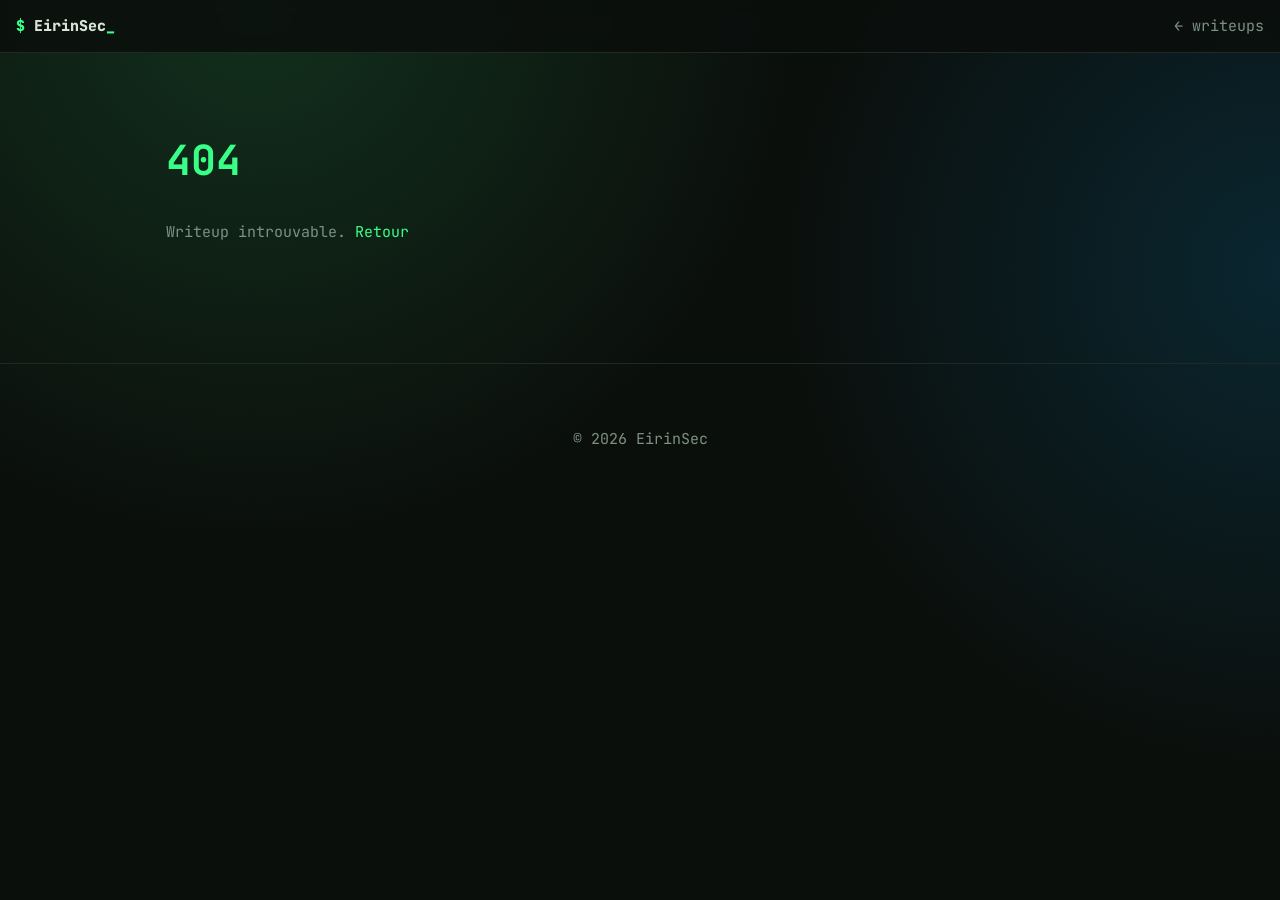
==== writeup.html @ e9f84101 "Add CTF team website for GitHub Pages Static site (no build) driven by JSON files in data/ and Markd" ====
<!doctype html>
<html lang="fr">
<head>
  <meta charset="utf-8">
  <meta name="viewport" content="width=device-width, initial-scale=1">
  <title>Writeup</title>
  <link rel="preconnect" href="https://fonts.googleapis.com">
  <link href="https://fonts.googleapis.com/css2?family=JetBrains+Mono:wght@400;600;800&display=swap" rel="stylesheet">
  <link rel="stylesheet" href="assets/style.css">
</head>
<body>
  <header class="nav">
    <a class="brand" href="index.html"><span class="prompt">$</span> <span data-team="name">team</span><span class="cursor">_</span></a>
    <nav><a href="index.html#writeups">&larr; writeups</a></nav>
  </header>

  <main>
    <article class="writeup" id="writeup">
      <p class="muted">Chargement…</p>
    </article>
  </main>

  <footer>
    <p class="muted">&copy; <span id="year"></span> <span data-team="name"></span></p>
  </footer>

  <script src="assets/vendor/marked.min.js"></script>
  <script src="assets/vendor/purify.min.js"></script>
  <script src="assets/main.js"></script>
</body>
</html>
---- assets/style.css ----
:root {
  --bg: #0b0f0c;
  --bg-2: #111813;
  --line: #1f2b22;
  --text: #d7e4da;
  --muted: #7d9184;
  --accent: #39ff88;
  --accent-2: #00d0ff;
  --danger: #ff5c7a;
  --radius: 10px;
}

* { box-sizing: border-box; }

html { scroll-behavior: smooth; }

body {
  margin: 0;
  background: var(--bg);
  background-image: radial-gradient(circle at 20% 0%, #12301d 0, transparent 40%),
                    radial-gradient(circle at 100% 30%, #0a2630 0, transparent 35%);
  background-attachment: fixed;
  color: var(--text);
  font-family: "JetBrains Mono", ui-monospace, Menlo, Consolas, monospace;
  font-size: 15px;
  line-height: 1.6;
}

a { color: var(--accent); text-decoration: none; }
a:hover { text-decoration: underline; }

.muted { color: var(--muted); }

/* nav */
.nav {
  position: sticky; top: 0; z-index: 10;
  display: flex; flex-wrap: wrap; gap: 8px 20px;
  justify-content: space-between; align-items: center;
  padding: 14px 16px;
  background: rgba(11, 15, 12, .85);
  backdrop-filter: blur(8px);
  border-bottom: 1px solid var(--line);
}
.brand { color: var(--text); font-weight: 800; }
.brand:hover { text-decoration: none; }
.prompt { color: var(--accent); }
.cursor { animation: blink 1s steps(1) infinite; color: var(--accent); }
@keyframes blink { 50% { opacity: 0; } }
.nav nav { display: flex; flex-wrap: wrap; gap: 4px 16px; }
.nav nav a { color: var(--muted); }
.nav nav a:hover { color: var(--accent); text-decoration: none; }

main { max-width: 980px; margin: 0 auto; padding: 0 16px; }
section { padding: 56px 0 8px; }

h1, h2, h3 { line-height: 1.2; }
h2 { font-size: 1.4rem; margin: 0 0 20px; }
.hash { color: var(--accent); }

/* hero */
.hero { padding-top: 72px; }
.hero h1 {
  font-size: clamp(2.4rem, 9vw, 4.5rem);
  margin: 8px 0;
  color: var(--accent);
  text-shadow: 0 0 24px rgba(57, 255, 136, .35);
  word-break: break-word;
}
.tagline { font-size: 1.1rem; color: var(--text); margin: 0 0 28px; }

.stats {
  display: grid; grid-template-columns: repeat(auto-fit, minmax(140px, 1fr));
  gap: 12px; margin-bottom: 28px;
}
.stats div {
  background: var(--bg-2); border: 1px solid var(--line); border-radius: var(--radius);
  padding: 14px 16px;
}
.stats strong { display: block; font-size: 1.6rem; color: var(--accent-2); }
.stats span { color: var(--muted); font-size: .85rem; }

.cta { display: flex; flex-wrap: wrap; gap: 12px; }
.btn {
  display: inline-block; padding: 10px 18px; border-radius: var(--radius);
  background: var(--accent); color: #04140a; font-weight: 600;
  border: 1px solid var(--accent);
}
.btn:hover { text-decoration: none; filter: brightness(1.1); }
.btn.ghost { background: transparent; color: var(--accent); }

/* tags */
.tags, .filters { display: flex; flex-wrap: wrap; gap: 8px; }
.tag {
  font-size: .8rem; padding: 3px 10px; border-radius: 999px;
  border: 1px solid var(--line); background: var(--bg-2); color: var(--muted);
}
.filters { margin-bottom: 16px; }
.filters button {
  font: inherit; font-size: .85rem; cursor: pointer;
  padding: 4px 12px; border-radius: 999px;
  background: var(--bg-2); color: var(--muted); border: 1px solid var(--line);
}
.filters button.active, .filters button:hover { color: var(--accent); border-color: var(--accent); }

/* members */
.grid { display: grid; grid-template-columns: repeat(auto-fill, minmax(220px, 1fr)); gap: 14px; }
.card {
  background: var(--bg-2); border: 1px solid var(--line); border-radius: var(--radius);
  padding: 18px; transition: border-color .2s, transform .2s;
}
.card:hover { border-color: var(--accent); transform: translateY(-2px); }
.member-head { display: flex; align-items: center; gap: 12px; margin-bottom: 10px; }
.avatar {
  width: 48px; height: 48px; border-radius: 50%; object-fit: cover;
  background: var(--line); flex-shrink: 0;
  display: grid; place-items: center; color: var(--accent); font-weight: 800;
}
.member-name { font-weight: 800; }
.member-role { color: var(--muted); font-size: .85rem; }
.card .tags { margin-top: 10px; }
.card .links { margin-top: 10px; display: flex; gap: 12px; font-size: .85rem; }

/* results */
.table-wrap { overflow-x: auto; border: 1px solid var(--line); border-radius: var(--radius); }
table { width: 100%; border-collapse: collapse; min-width: 480px; }
th, td { text-align: left; padding: 10px 14px; border-bottom: 1px solid var(--line); }
th { color: var(--muted); font-weight: 600; background: var(--bg-2); }
tbody tr:last-child td { border-bottom: 0; }
tbody tr:hover { background: var(--bg-2); }
.place { color: var(--accent-2); font-weight: 600; }
.podium { color: var(--accent); }

/* writeups list */
.list { display: grid; gap: 10px; }
.writeup-item {
  display: flex; flex-wrap: wrap; justify-content: space-between; gap: 6px 16px;
  background: var(--bg-2); border: 1px solid var(--line); border-radius: var(--radius);
  padding: 14px 18px; color: var(--text);
}
.writeup-item:hover { border-color: var(--accent); text-decoration: none; }
.writeup-item .title { font-weight: 600; color: var(--accent); }
.writeup-item .meta { color: var(--muted); font-size: .85rem; }

/* writeup page */
.writeup { padding: 48px 0; }
.writeup h1 { color: var(--accent); font-size: clamp(1.8rem, 6vw, 2.6rem); }
.writeup pre {
  background: var(--bg-2); border: 1px solid var(--line); border-radius: var(--radius);
  padding: 14px; overflow-x: auto;
}
.writeup code { font-family: inherit; color: var(--accent-2); }
.writeup pre code { color: var(--text); }
.writeup img { max-width: 100%; border-radius: var(--radius); }
.writeup blockquote { border-left: 3px solid var(--accent); margin: 0; padding-left: 14px; color: var(--muted); }
.writeup-meta { display: flex; flex-wrap: wrap; gap: 8px; margin-bottom: 24px; }

footer { text-align: center; padding: 48px 16px 32px; border-top: 1px solid var(--line); margin-top: 56px; }
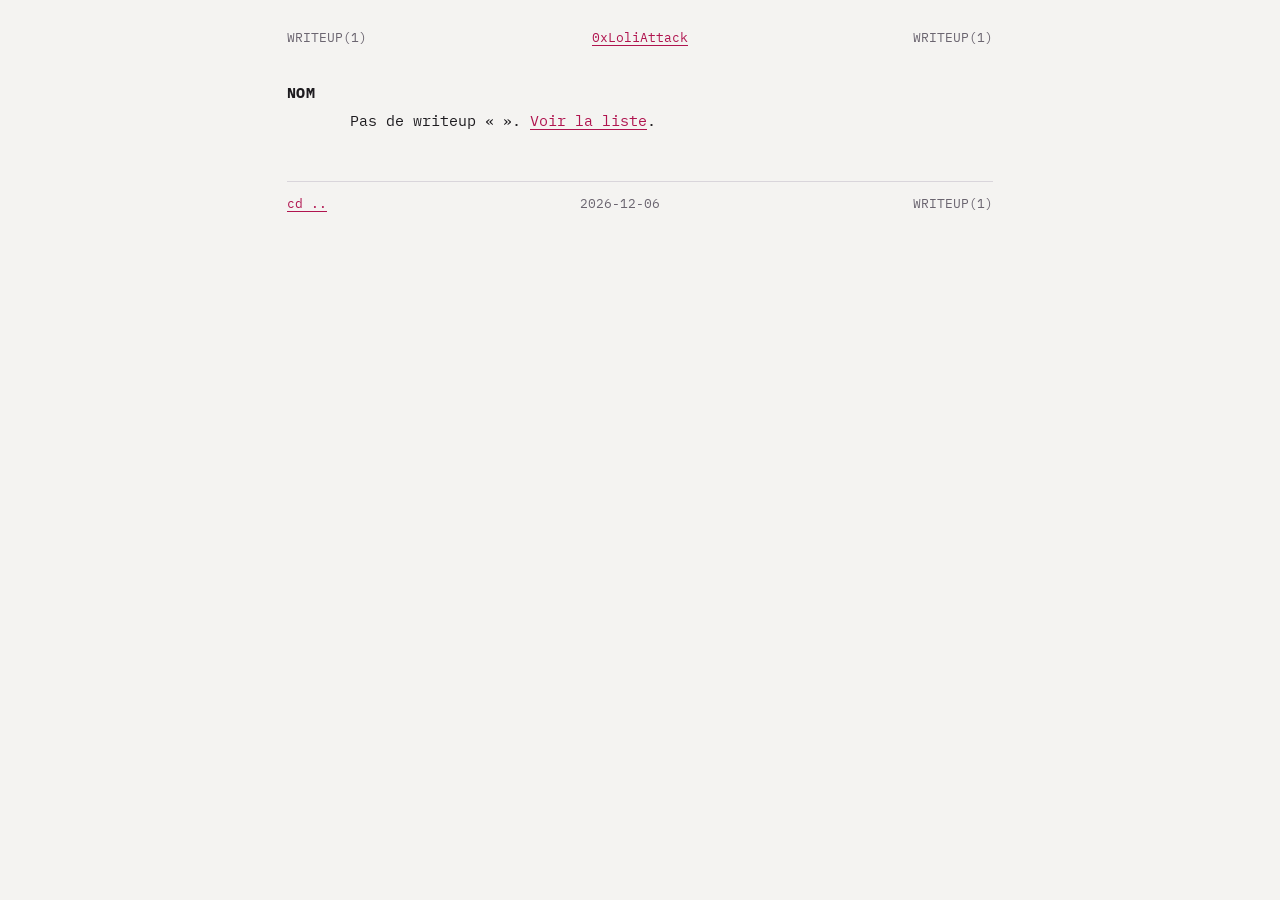
==== commit 3c4722d2: "Redesign site as a Unix man page Drops the dark neon card layout for a single-column man(7) page: NO" ====
--- a/writeup.html
+++ b/writeup.html
@@ -5,27 +5,29 @@
   <meta name="viewport" content="width=device-width, initial-scale=1">
   <title>Writeup</title>
   <link rel="preconnect" href="https://fonts.googleapis.com">
-  <link href="https://fonts.googleapis.com/css2?family=JetBrains+Mono:wght@400;600;800&display=swap" rel="stylesheet">
+  <link href="https://fonts.googleapis.com/css2?family=IBM+Plex+Mono:wght@400;700&display=swap" rel="stylesheet">
   <link rel="stylesheet" href="assets/style.css">
 </head>
 <body>
-  <header class="nav">
-    <a class="brand" href="index.html"><span class="prompt">$</span> <span data-team="name">team</span><span class="cursor">_</span></a>
-    <nav><a href="index.html#writeups">&larr; writeups</a></nav>
+<div class="page">
+  <header class="manline top">
+    <span class="man-id" id="wu-id">WRITEUP(1)</span>
+    <span><a href="index.html#fichiers">0xLoliAttack</a></span>
+    <span class="man-id" id="wu-id2">WRITEUP(1)</span>
   </header>
 
-  <main>
-    <article class="writeup" id="writeup">
-      <p class="muted">Chargement…</p>
-    </article>
+  <main id="writeup">
+    <p class="dim">Chargement…</p>
   </main>
 
-  <footer>
-    <p class="muted">&copy; <span id="year"></span> <span data-team="name"></span></p>
+  <footer class="manline bottom">
+    <span><a href="index.html#fichiers">cd ..</a></span>
+    <span id="updated"></span>
+    <span class="man-id" id="wu-id3">WRITEUP(1)</span>
   </footer>
-
-  <script src="assets/vendor/marked.min.js"></script>
-  <script src="assets/vendor/purify.min.js"></script>
-  <script src="assets/main.js"></script>
+</div>
+<script src="assets/vendor/marked.min.js"></script>
+<script src="assets/vendor/purify.min.js"></script>
+<script src="assets/main.js"></script>
 </body>
 </html>
--- a/assets/style.css
+++ b/assets/style.css
@@ -1,157 +1,120 @@
+/* Mise en page : une page de manuel Unix (man 7). Colonne unique,
+   titres de section en gras à gauche, corps indenté. Pas de cartes. */
 :root {
-  --bg: #0b0f0c;
-  --bg-2: #111813;
-  --line: #1f2b22;
-  --text: #d7e4da;
-  --muted: #7d9184;
-  --accent: #39ff88;
-  --accent-2: #00d0ff;
-  --danger: #ff5c7a;
-  --radius: 10px;
+  --paper: #f4f3f1;
+  --ink: #1d1b1f;
+  --faded: #6b6570;
+  --rule: #d9d5db;
+  --link: #b0144f;
+  --mark: #fde2ec;
+  --mono: "IBM Plex Mono", ui-monospace, "SF Mono", Menlo, Consolas, monospace;
+  --indent: 7ch;
+  color-scheme: light;
+}
+@media (prefers-color-scheme: dark) {
+  :root:not([data-theme="light"]) {
+    --paper: #17151a; --ink: #e4dfe6; --faded: #8f8794; --rule: #2e2a33;
+    --link: #ff7aa8; --mark: #3a1c29; color-scheme: dark;
+  }
+}
+:root[data-theme="dark"] {
+  --paper: #17151a; --ink: #e4dfe6; --faded: #8f8794; --rule: #2e2a33;
+  --link: #ff7aa8; --mark: #3a1c29; color-scheme: dark;
 }
 
 * { box-sizing: border-box; }
 
-html { scroll-behavior: smooth; }
-
 body {
   margin: 0;
-  background: var(--bg);
-  background-image: radial-gradient(circle at 20% 0%, #12301d 0, transparent 40%),
-                    radial-gradient(circle at 100% 30%, #0a2630 0, transparent 35%);
-  background-attachment: fixed;
-  color: var(--text);
-  font-family: "JetBrains Mono", ui-monospace, Menlo, Consolas, monospace;
-  font-size: 15px;
-  line-height: 1.6;
+  background: var(--paper);
+  color: var(--ink);
+  font: 15px/1.6 var(--mono);
 }
 
-a { color: var(--accent); text-decoration: none; }
-a:hover { text-decoration: underline; }
+.page {
+  max-width: 82ch;
+  margin: 0 auto;
+  padding-block: 28px 40px;
+  padding-left: max(16px, env(safe-area-inset-left, 0px));
+  padding-right: max(16px, env(safe-area-inset-right, 0px));
+}
 
-.muted { color: var(--muted); }
+a { color: var(--link); text-underline-offset: 3px; }
+a:hover { background: var(--mark); }
+a:focus-visible { outline: 2px solid var(--link); outline-offset: 2px; }
+::selection { background: var(--mark); }
 
-/* nav */
-.nav {
-  position: sticky; top: 0; z-index: 10;
-  display: flex; flex-wrap: wrap; gap: 8px 20px;
-  justify-content: space-between; align-items: center;
-  padding: 14px 16px;
-  background: rgba(11, 15, 12, .85);
-  backdrop-filter: blur(8px);
-  border-bottom: 1px solid var(--line);
+/* ligne d'en-tête et de pied, comme man */
+.manline {
+  display: flex; justify-content: space-between; gap: 2ch;
+  color: var(--faded); font-size: 13px;
 }
-.brand { color: var(--text); font-weight: 800; }
-.brand:hover { text-decoration: none; }
-.prompt { color: var(--accent); }
-.cursor { animation: blink 1s steps(1) infinite; color: var(--accent); }
-@keyframes blink { 50% { opacity: 0; } }
-.nav nav { display: flex; flex-wrap: wrap; gap: 4px 16px; }
-.nav nav a { color: var(--muted); }
-.nav nav a:hover { color: var(--accent); text-decoration: none; }
+.manline span:nth-child(2) { text-align: center; }
+.manline.top { margin-bottom: 32px; }
+.manline.bottom { margin-top: 48px; padding-top: 12px; border-top: 1px solid var(--rule); }
 
-main { max-width: 980px; margin: 0 auto; padding: 0 16px; }
-section { padding: 56px 0 8px; }
+h1, h2 { font-size: inherit; margin: 0; }
+h2 { font-weight: 700; letter-spacing: .02em; margin-top: 28px; }
+h2:first-of-type { margin-top: 0; }
 
-h1, h2, h3 { line-height: 1.2; }
-h2 { font-size: 1.4rem; margin: 0 0 20px; }
-.hash { color: var(--accent); }
+.body { margin-left: var(--indent); }
+.body p { margin: 4px 0 10px; max-width: 68ch; }
 
-/* hero */
-.hero { padding-top: 72px; }
-.hero h1 {
-  font-size: clamp(2.4rem, 9vw, 4.5rem);
-  margin: 8px 0;
-  color: var(--accent);
-  text-shadow: 0 0 24px rgba(57, 255, 136, .35);
-  word-break: break-word;
+b, strong { font-weight: 700; }
+.opt { font-weight: 700; }
+.arg { text-decoration: underline; text-underline-offset: 3px; }
+.dim { color: var(--faded); }
+
+/* SYNOPSIS */
+.synopsis { margin: 4px 0 10px; }
+.synopsis a { color: inherit; }
+.synopsis a:hover { color: var(--link); }
+
+/* listes type "options" (membres, voir aussi) */
+dl { margin: 4px 0 10px; }
+dt { font-weight: 700; margin-top: 10px; }
+dt:first-child { margin-top: 0; }
+dd { margin: 0 0 0 var(--indent); max-width: 64ch; }
+
+/* tableaux alignés, sans cadre */
+.scroll { overflow-x: auto; margin: 4px 0 10px; }
+table { border-collapse: collapse; font-variant-numeric: tabular-nums; }
+th { text-align: left; font-weight: 700; padding: 0 3ch 2px 0; border-bottom: 1px solid var(--rule); }
+td { padding: 3px 3ch 3px 0; white-space: nowrap; vertical-align: top; }
+td:last-child, th:last-child { padding-right: 0; }
+
+/* sortie de ls -l */
+.ls { margin: 4px 0 10px; }
+.ls .row { white-space: pre; }
+.ls .row a { font-weight: 700; }
+
+.filters { margin: 4px 0 6px; }
+.filters button {
+  font: inherit; color: var(--faded); background: none; border: 0; padding: 0;
+  cursor: pointer;
 }
-.tagline { font-size: 1.1rem; color: var(--text); margin: 0 0 28px; }
+.filters button[aria-pressed="true"] { color: var(--ink); font-weight: 700; }
+.filters button:hover { color: var(--link); }
+.filters button:focus-visible { outline: 2px solid var(--link); outline-offset: 2px; }
 
-.stats {
-  display: grid; grid-template-columns: repeat(auto-fit, minmax(140px, 1fr));
-  gap: 12px; margin-bottom: 28px;
+/* page writeup : le markdown rendu prend le style du manuel */
+.md h1, .md h2, .md h3 { font-size: inherit; font-weight: 700; margin: 24px 0 4px calc(-1 * var(--indent)); }
+.md h1 { text-transform: uppercase; }
+.md h2 { text-transform: uppercase; }
+.md p, .md ul, .md ol { max-width: 68ch; }
+.md pre {
+  overflow-x: auto; padding: 10px 0 10px 2ch;
+  border-left: 2px solid var(--rule);
 }
-.stats div {
-  background: var(--bg-2); border: 1px solid var(--line); border-radius: var(--radius);
-  padding: 14px 16px;
+.md code { font-family: var(--mono); }
+.md :not(pre) > code { background: var(--mark); padding: 0 3px; }
+.md blockquote { margin: 0; padding-left: 2ch; border-left: 2px solid var(--rule); color: var(--faded); }
+.md img { max-width: 100%; }
+
+.error { color: var(--link); }
+
+@media (max-width: 560px) {
+  :root { --indent: 2ch; }
+  body { font-size: 14px; }
+  .manline span:nth-child(2) { display: none; }
 }
-.stats strong { display: block; font-size: 1.6rem; color: var(--accent-2); }
-.stats span { color: var(--muted); font-size: .85rem; }
-
-.cta { display: flex; flex-wrap: wrap; gap: 12px; }
-.btn {
-  display: inline-block; padding: 10px 18px; border-radius: var(--radius);
-  background: var(--accent); color: #04140a; font-weight: 600;
-  border: 1px solid var(--accent);
-}
-.btn:hover { text-decoration: none; filter: brightness(1.1); }
-.btn.ghost { background: transparent; color: var(--accent); }
-
-/* tags */
-.tags, .filters { display: flex; flex-wrap: wrap; gap: 8px; }
-.tag {
-  font-size: .8rem; padding: 3px 10px; border-radius: 999px;
-  border: 1px solid var(--line); background: var(--bg-2); color: var(--muted);
-}
-.filters { margin-bottom: 16px; }
-.filters button {
-  font: inherit; font-size: .85rem; cursor: pointer;
-  padding: 4px 12px; border-radius: 999px;
-  background: var(--bg-2); color: var(--muted); border: 1px solid var(--line);
-}
-.filters button.active, .filters button:hover { color: var(--accent); border-color: var(--accent); }
-
-/* members */
-.grid { display: grid; grid-template-columns: repeat(auto-fill, minmax(220px, 1fr)); gap: 14px; }
-.card {
-  background: var(--bg-2); border: 1px solid var(--line); border-radius: var(--radius);
-  padding: 18px; transition: border-color .2s, transform .2s;
-}
-.card:hover { border-color: var(--accent); transform: translateY(-2px); }
-.member-head { display: flex; align-items: center; gap: 12px; margin-bottom: 10px; }
-.avatar {
-  width: 48px; height: 48px; border-radius: 50%; object-fit: cover;
-  background: var(--line); flex-shrink: 0;
-  display: grid; place-items: center; color: var(--accent); font-weight: 800;
-}
-.member-name { font-weight: 800; }
-.member-role { color: var(--muted); font-size: .85rem; }
-.card .tags { margin-top: 10px; }
-.card .links { margin-top: 10px; display: flex; gap: 12px; font-size: .85rem; }
-
-/* results */
-.table-wrap { overflow-x: auto; border: 1px solid var(--line); border-radius: var(--radius); }
-table { width: 100%; border-collapse: collapse; min-width: 480px; }
-th, td { text-align: left; padding: 10px 14px; border-bottom: 1px solid var(--line); }
-th { color: var(--muted); font-weight: 600; background: var(--bg-2); }
-tbody tr:last-child td { border-bottom: 0; }
-tbody tr:hover { background: var(--bg-2); }
-.place { color: var(--accent-2); font-weight: 600; }
-.podium { color: var(--accent); }
-
-/* writeups list */
-.list { display: grid; gap: 10px; }
-.writeup-item {
-  display: flex; flex-wrap: wrap; justify-content: space-between; gap: 6px 16px;
-  background: var(--bg-2); border: 1px solid var(--line); border-radius: var(--radius);
-  padding: 14px 18px; color: var(--text);
-}
-.writeup-item:hover { border-color: var(--accent); text-decoration: none; }
-.writeup-item .title { font-weight: 600; color: var(--accent); }
-.writeup-item .meta { color: var(--muted); font-size: .85rem; }
-
-/* writeup page */
-.writeup { padding: 48px 0; }
-.writeup h1 { color: var(--accent); font-size: clamp(1.8rem, 6vw, 2.6rem); }
-.writeup pre {
-  background: var(--bg-2); border: 1px solid var(--line); border-radius: var(--radius);
-  padding: 14px; overflow-x: auto;
-}
-.writeup code { font-family: inherit; color: var(--accent-2); }
-.writeup pre code { color: var(--text); }
-.writeup img { max-width: 100%; border-radius: var(--radius); }
-.writeup blockquote { border-left: 3px solid var(--accent); margin: 0; padding-left: 14px; color: var(--muted); }
-.writeup-meta { display: flex; flex-wrap: wrap; gap: 8px; margin-bottom: 24px; }
-
-footer { text-align: center; padding: 48px 16px 32px; border-top: 1px solid var(--line); margin-top: 56px; }
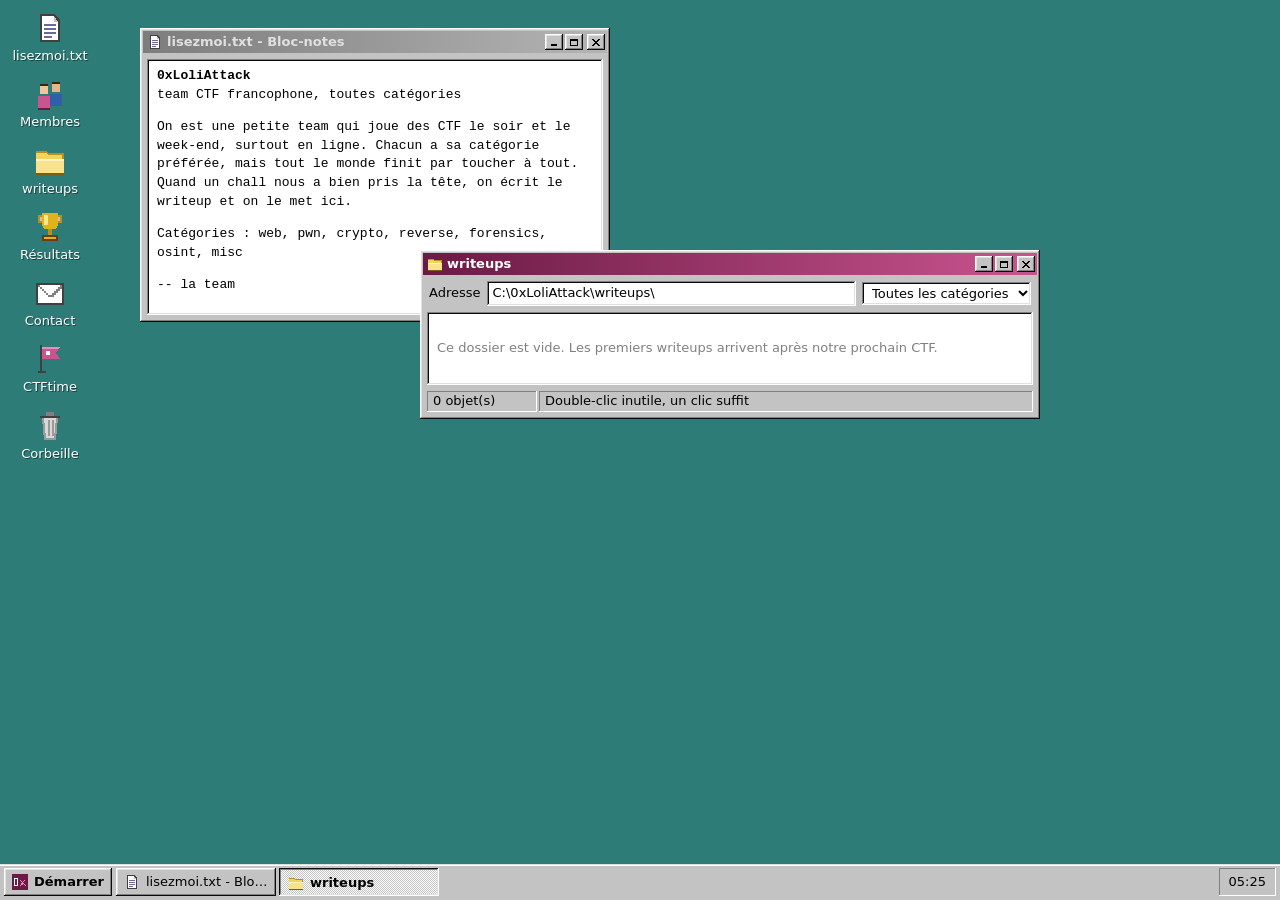
==== commit 39553b3f: "Switch site to a retro desktop layout Draggable windows, desktop icons, taskbar with start menu and " ====
--- a/writeup.html
+++ b/writeup.html
@@ -2,32 +2,11 @@
 <html lang="fr">
 <head>
   <meta charset="utf-8">
-  <meta name="viewport" content="width=device-width, initial-scale=1">
   <title>Writeup</title>
-  <link rel="preconnect" href="https://fonts.googleapis.com">
-  <link href="https://fonts.googleapis.com/css2?family=IBM+Plex+Mono:wght@400;700&display=swap" rel="stylesheet">
-  <link rel="stylesheet" href="assets/style.css">
+  <script>
+    // Les writeups s'ouvrent maintenant dans une fenêtre du bureau.
+    location.replace("index.html" + (location.search || ""));
+  </script>
 </head>
-<body>
-<div class="page">
-  <header class="manline top">
-    <span class="man-id" id="wu-id">WRITEUP(1)</span>
-    <span><a href="index.html#fichiers">0xLoliAttack</a></span>
-    <span class="man-id" id="wu-id2">WRITEUP(1)</span>
-  </header>
-
-  <main id="writeup">
-    <p class="dim">Chargement…</p>
-  </main>
-
-  <footer class="manline bottom">
-    <span><a href="index.html#fichiers">cd ..</a></span>
-    <span id="updated"></span>
-    <span class="man-id" id="wu-id3">WRITEUP(1)</span>
-  </footer>
-</div>
-<script src="assets/vendor/marked.min.js"></script>
-<script src="assets/vendor/purify.min.js"></script>
-<script src="assets/main.js"></script>
-</body>
+<body><a href="index.html">0xLoliAttack</a></body>
 </html>
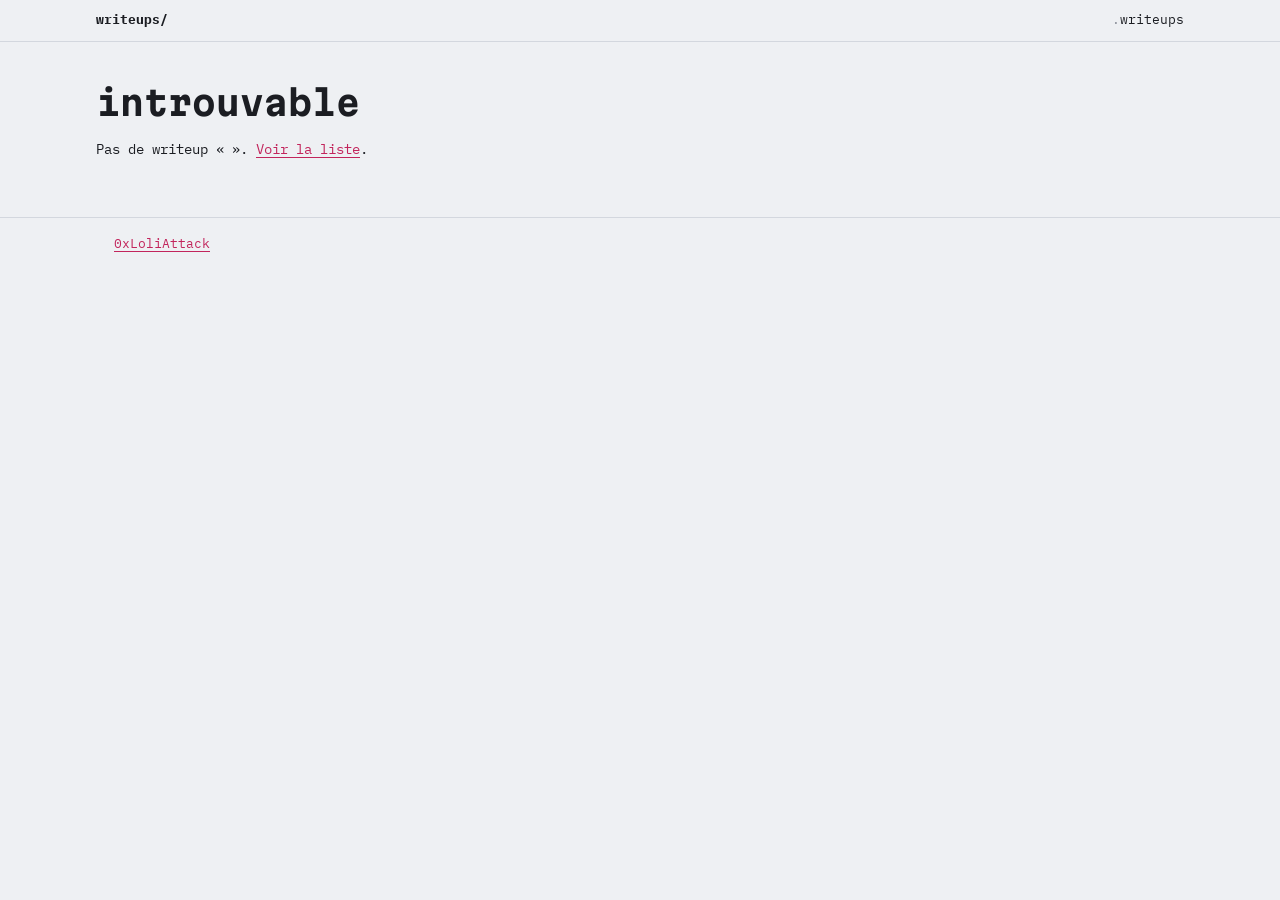
==== commit 7d912dcd: "Try a hexdump (xxd) style for the site Each line shows its real byte offset and first bytes in hex, " ====
--- a/writeup.html
+++ b/writeup.html
@@ -2,11 +2,32 @@
 <html lang="fr">
 <head>
   <meta charset="utf-8">
+  <meta name="viewport" content="width=device-width, initial-scale=1, viewport-fit=cover">
   <title>Writeup</title>
-  <script>
-    // Les writeups s'ouvrent maintenant dans une fenêtre du bureau.
-    location.replace("index.html" + (location.search || ""));
-  </script>
+  <link rel="preconnect" href="https://fonts.googleapis.com">
+  <link rel="preconnect" href="https://fonts.gstatic.com" crossorigin>
+  <link href="https://fonts.googleapis.com/css2?family=IBM+Plex+Mono:wght@400;700&family=Martian+Mono:wght@400;700&display=swap" rel="stylesheet">
+  <link rel="stylesheet" href="assets/style.css">
 </head>
-<body><a href="index.html">0xLoliAttack</a></body>
+<body>
+  <header class="bar">
+    <div class="wrap">
+      <span class="file" id="wu-file">writeups/</span>
+      <span class="size" id="size"></span>
+      <nav aria-label="Navigation"><a href="index.html#writeups">writeups</a></nav>
+    </div>
+  </header>
+
+  <main class="wrap" id="main">
+    <div id="writeup"><p class="dim">lecture…</p></div>
+  </main>
+
+  <footer>
+    <div class="wrap"><span id="eof"></span><a href="index.html">0xLoliAttack</a></div>
+  </footer>
+
+  <script src="assets/vendor/marked.min.js"></script>
+  <script src="assets/vendor/purify.min.js"></script>
+  <script src="assets/main.js"></script>
+</body>
 </html>
--- a/assets/style.css
+++ b/assets/style.css
@@ -0,0 +1,156 @@
+/* Mise en page : le site est un dump hexa (xxd). Chaque ligne a son offset
+   réel, les premiers octets de la ligne en hexa, puis le texte lisible.
+   Couleurs des octets comme hexyl : imprimable, espace, non-ASCII, nul. */
+:root {
+  --bg: #eef0f3;
+  --fg: #1b1d22;
+  --off: #8b909a;
+  --rule: #d3d7de;
+  --accent: #c2255c;
+  --hl: #ffd6e5;
+  --b-print: #3557c9;
+  --b-ws: #2b8a3e;
+  --b-x: #c4510e;
+  --b-0: #c2c6ce;
+  --display: "Martian Mono", "IBM Plex Mono", ui-monospace, Menlo, Consolas, monospace;
+  --mono: "IBM Plex Mono", ui-monospace, "SF Mono", Menlo, Consolas, monospace;
+  color-scheme: light;
+}
+@media (prefers-color-scheme: dark) {
+  :root:not([data-theme="light"]) {
+    --bg: #15171c; --fg: #dfe2e8; --off: #6c7280; --rule: #2a2e36; --accent: #ff6b9d;
+    --hl: #4a2236; --b-print: #8fa8ff; --b-ws: #69db7c; --b-x: #ffa94d; --b-0: #3a3f4a;
+    color-scheme: dark;
+  }
+}
+:root[data-theme="dark"] {
+  --bg: #15171c; --fg: #dfe2e8; --off: #6c7280; --rule: #2a2e36; --accent: #ff6b9d;
+  --hl: #4a2236; --b-print: #8fa8ff; --b-ws: #69db7c; --b-x: #ffa94d; --b-0: #3a3f4a;
+  color-scheme: dark;
+}
+
+* { box-sizing: border-box; }
+[hidden] { display: none !important; }
+
+body {
+  margin: 0;
+  background: var(--bg);
+  color: var(--fg);
+  font: 14px/1.6 var(--mono);
+}
+
+a { color: var(--accent); text-underline-offset: 3px; }
+a:hover { background: var(--hl); }
+:focus-visible { outline: 2px solid var(--accent); outline-offset: 2px; }
+::selection { background: var(--hl); }
+
+.wrap {
+  max-width: 1120px; margin: 0 auto;
+  padding-left: max(16px, env(safe-area-inset-left, 0px));
+  padding-right: max(16px, env(safe-area-inset-right, 0px));
+}
+
+/* barre du haut, façon barre d'état d'éditeur hexa */
+.bar {
+  position: sticky; top: 0; z-index: 5;
+  background: var(--bg); border-bottom: 1px solid var(--rule);
+  font-size: 13px;
+}
+.bar .wrap { display: flex; flex-wrap: wrap; gap: 4px 18px; align-items: baseline; padding-block: 10px; }
+.bar .file { font-weight: 700; }
+.bar .size { color: var(--off); }
+.bar nav { display: flex; flex-wrap: wrap; gap: 4px 12px; margin-left: auto; }
+.bar nav a { color: var(--fg); text-decoration: none; }
+.bar nav a::before { content: "."; color: var(--off); }
+.bar nav a:hover { color: var(--accent); background: none; }
+
+/* octets */
+.b0 { color: var(--b-0); }
+.bw { color: var(--b-ws); }
+.bp { color: var(--b-print); }
+.bx { color: var(--b-x); }
+
+/* le dump d'ouverture */
+.hero { padding-block: 48px 20px; }
+.dump {
+  font-family: var(--display);
+  font-size: clamp(13px, 2.1vw, 22px);
+  line-height: 1.7;
+  white-space: pre;
+  overflow-x: auto;
+}
+.dump .o { color: var(--off); }
+.dump .a { color: var(--fg); font-weight: 700; }
+.dump span[data-b] { cursor: default; }
+.dump span.hl { background: var(--hl); color: var(--accent); }
+.probe { color: var(--off); font-size: 13px; margin-top: 10px; min-height: 1.6em; font-variant-numeric: tabular-nums; }
+.probe b { color: var(--accent); font-weight: 400; }
+
+/* lignes de contenu */
+.sect { margin-top: 40px; }
+.sect-head {
+  display: flex; flex-wrap: wrap; align-items: baseline; gap: 4px 14px;
+  margin: 0 0 8px; padding-bottom: 6px; border-bottom: 1px solid var(--rule);
+  font: 700 15px/1.4 var(--display);
+}
+.sect-head .name { color: var(--accent); }
+.sect-head .meta { font: 400 13px var(--mono); color: var(--off); }
+.sect-head .filters { margin-left: auto; font: 400 13px var(--mono); display: flex; flex-wrap: wrap; gap: 2px 8px; }
+.filters button {
+  font: inherit; background: none; border: 0; padding: 0; cursor: pointer; color: var(--off);
+}
+.filters button[aria-pressed="true"] { color: var(--fg); text-decoration: underline; text-underline-offset: 3px; }
+.filters button:hover { color: var(--accent); }
+
+.row {
+  display: grid;
+  grid-template-columns: 9ch 40ch minmax(0, 1fr);
+  gap: 0 2ch;
+  padding: 2px 0;
+  font-variant-numeric: tabular-nums;
+}
+.row:hover { background: color-mix(in srgb, var(--hl) 45%, transparent); }
+.row .o { color: var(--off); }
+.row .h { white-space: pre; font-size: 13px; }
+.row .t { min-width: 0; overflow-wrap: anywhere; }
+.row .t p { margin: 0; }
+.row.star .t, .row.star .o { color: var(--off); }
+.row strong { font-weight: 700; }
+.dim { color: var(--off); }
+.tag { color: var(--b-x); }
+
+/* page writeup */
+.wu-title { font: 700 clamp(22px, 4vw, 34px)/1.25 var(--display); margin: 40px 0 6px; text-wrap: balance; }
+.md h1, .md h2, .md h3 { font: 700 15px/1.4 var(--display); margin: 0; color: var(--accent); }
+.md pre { margin: 0; padding: 8px 12px; overflow-x: auto; background: color-mix(in srgb, var(--rule) 45%, transparent); }
+.md code { font-family: var(--mono); }
+.md :not(pre) > code { color: var(--b-x); }
+.md blockquote { margin: 0; padding-left: 12px; border-left: 2px solid var(--accent); color: var(--off); }
+.md ul, .md ol { margin: 0; padding-left: 20px; }
+.md img { max-width: 100%; }
+
+footer { margin-top: 56px; border-top: 1px solid var(--rule); }
+footer .wrap { padding-block: 16px 32px; color: var(--off); font-size: 13px; display: flex; flex-wrap: wrap; gap: 4px 18px; }
+
+.error { color: var(--accent); }
+
+@media (max-width: 960px) {
+  .row { grid-template-columns: 9ch 20ch minmax(0, 1fr); }
+  .row .h .h2 { display: none; }
+}
+@media (max-width: 640px) {
+  body { font-size: 13px; }
+  .row { grid-template-columns: 5ch minmax(0, 1fr); gap: 0 1.5ch; }
+  .row .h { display: none; }
+  .row .o .hi { display: none; }
+  .bar nav { margin-left: 0; }
+  .sect-head .filters { margin-left: 0; }
+}
+@media (prefers-reduced-motion: no-preference) {
+  .dump span[data-b] { transition: background .08s; }
+}
+
+/* aération des blocs dans un writeup */
+.md .row { padding-block: 5px; }
+.md .row:has(h1, h2, h3) { margin-top: 18px; }
+.md .row:first-child { margin-top: 0; }
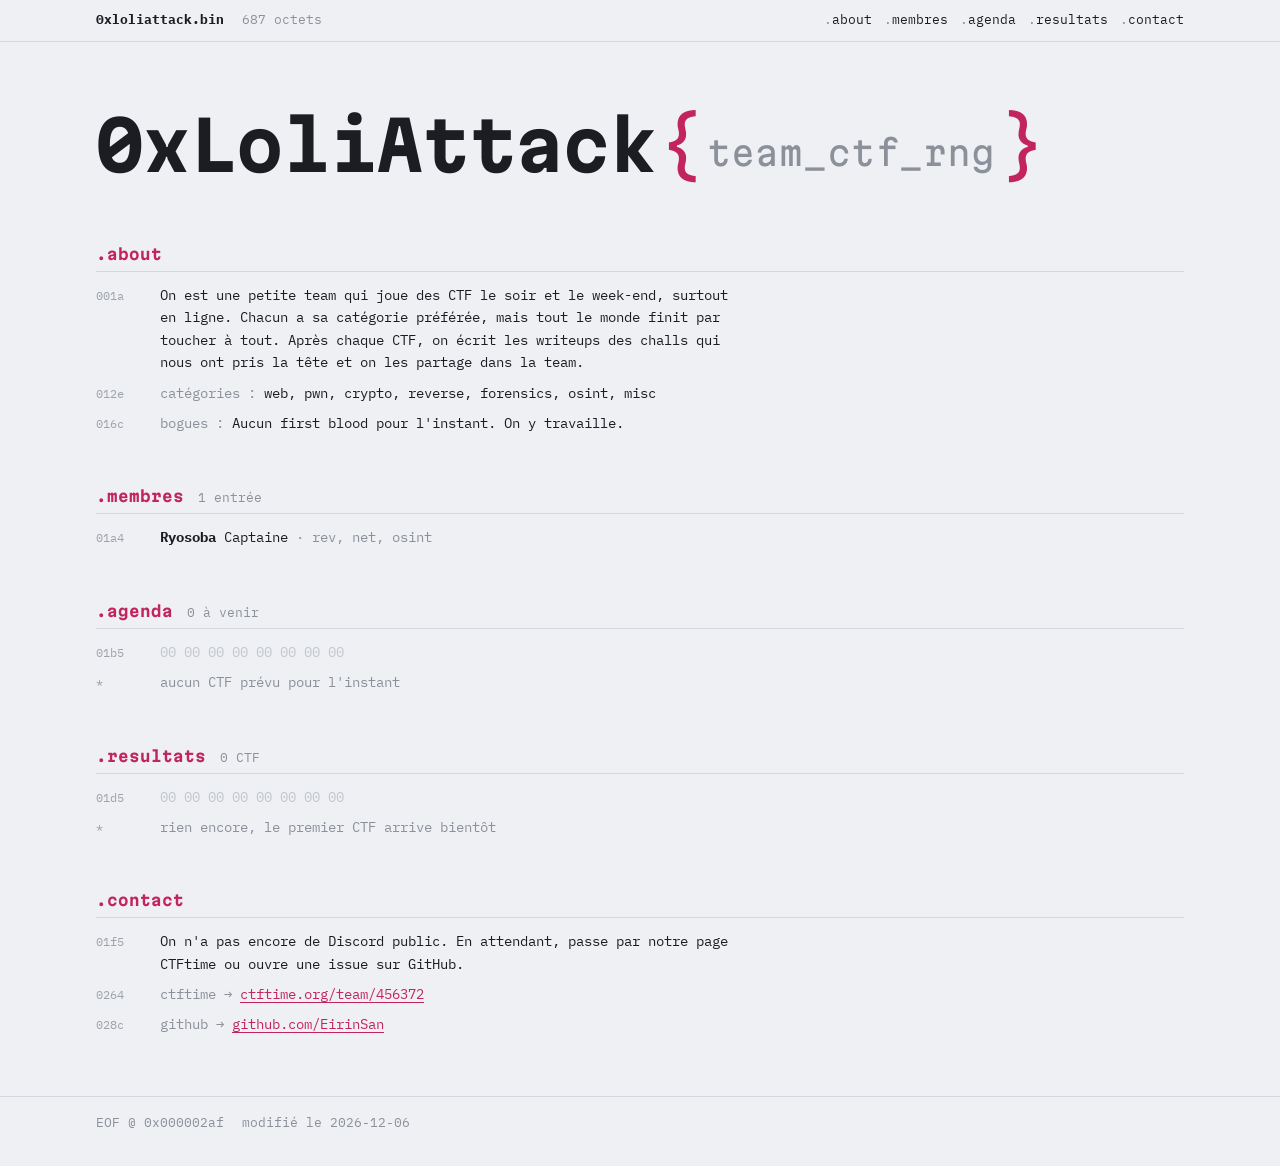
==== commit f4a32d6d: "Stop publishing writeups on the site Writeups now stay private in the team's Discord (one #writeups " ====
--- a/writeup.html
+++ b/writeup.html
@@ -2,32 +2,9 @@
 <html lang="fr">
 <head>
   <meta charset="utf-8">
-  <meta name="viewport" content="width=device-width, initial-scale=1, viewport-fit=cover">
-  <title>Writeup</title>
-  <link rel="preconnect" href="https://fonts.googleapis.com">
-  <link rel="preconnect" href="https://fonts.gstatic.com" crossorigin>
-  <link href="https://fonts.googleapis.com/css2?family=IBM+Plex+Mono:wght@400;700&family=Martian+Mono:wght@400;700&display=swap" rel="stylesheet">
-  <link rel="stylesheet" href="assets/style.css">
+  <title>0xLoliAttack</title>
+  <meta name="robots" content="noindex">
+  <script>location.replace("index.html");</script>
 </head>
-<body>
-  <header class="bar">
-    <div class="wrap">
-      <span class="file" id="wu-file">writeups/</span>
-      <span class="size" id="size"></span>
-      <nav aria-label="Navigation"><a href="index.html#writeups">writeups</a></nav>
-    </div>
-  </header>
-
-  <main class="wrap" id="main">
-    <div id="writeup"><p class="dim">lecture…</p></div>
-  </main>
-
-  <footer>
-    <div class="wrap"><span id="eof"></span><a href="index.html">0xLoliAttack</a></div>
-  </footer>
-
-  <script src="assets/vendor/marked.min.js"></script>
-  <script src="assets/vendor/purify.min.js"></script>
-  <script src="assets/main.js"></script>
-</body>
+<body><a href="index.html">0xLoliAttack</a></body>
 </html>
